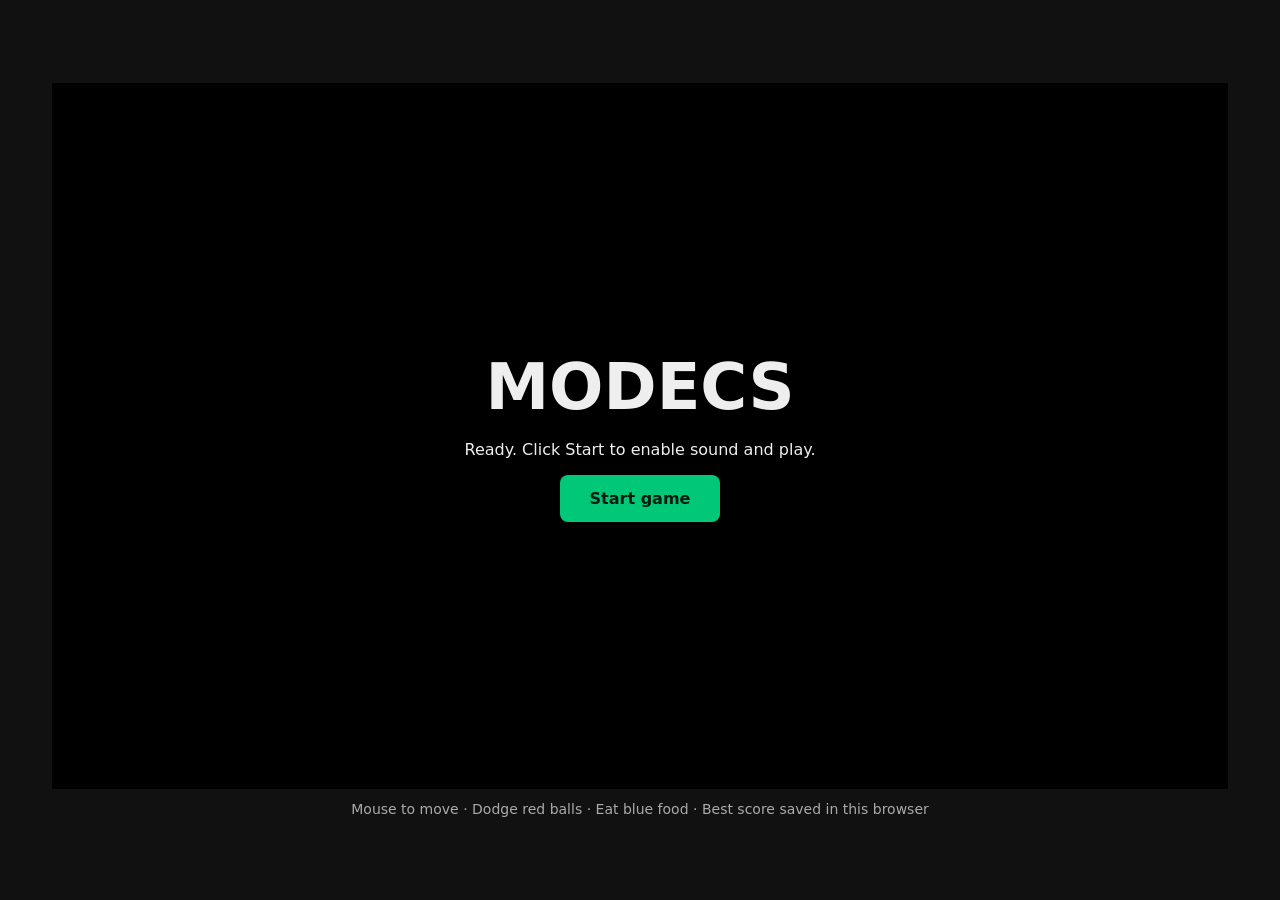
==== games/modecs/index.html @ b4f637e8 "modecs update" ====
<!doctypehtml><html lang=en><head><meta charset=utf-8><meta content="width=device-width,initial-scale=1"name=viewport><meta content="Dodge red balls and eat blue food in MODECS."name=description><title>MODECS</title><link href=data:, rel=icon><style>*{box-sizing:border-box}body{margin:0;min-height:100vh;background:#111;color:#eee;font-family:system-ui,sans-serif;display:grid;place-items:center}main{width:min(1200px,100%);padding:12px;text-align:center}.screen{position:relative;background:#000;aspect-ratio:5/3}canvas{display:block;width:100%;height:100%;outline:0}#welcome{position:absolute;inset:0;display:grid;place-content:center;gap:16px;padding:24px;background:#000}#welcome[hidden]{display:none}h1{margin:0;font-size:clamp(32px, 6vw, 64px)}p{margin:0}button{justify-self:center;padding:14px 30px;font:inherit;font-weight:700;background:#00c878;color:#001b10;border:0;border-radius:8px;cursor:pointer}button:disabled{opacity:.5;cursor:wait}.note{margin-top:12px;font-size:14px;color:#aaa}body.embedded{min-height:0;display:block}body.embedded main{width:100%;padding:0}body.embedded .note{display:none}</style></head><body><main><div class=screen><canvas aria-label="MODECS game"height=720 id=canvas oncontextmenu=event.preventDefault() tabindex=0 width=1200></canvas><div id=welcome><h1>MODECS</h1><p id=status role=status>Loading game…</p><button disabled id=start type=button>Start game</button></div></div><p class=note>Mouse to move · Dodge red balls · Eat blue food · Best score saved in this browser</p></main><script src=odin.js></script><script>new URLSearchParams(location.search).has("embed")&&document.body.classList.add("embedded");const canvas=document.getElementById("canvas"),startButton=document.getElementById("start"),status=document.getElementById("status"),welcome=document.getElementById("welcome"),memoryInterface=new odin.WasmMemoryInterface;memoryInterface.setIntSize(4);const odinImports=odin.setupDefaultImports(memoryInterface);let gameExports;function showError(t){console.error(t),welcome.hidden=!1,startButton.hidden=!0,status.textContent="The game could not start. Please reload the page."}var Module={canvas:canvas,print:t=>console.log(t),printErr:t=>console.error(t),onAbort:showError,instantiateWasm:function(t,e){const n={...odinImports,...t};return fetch("index.wasm").then(t=>{if(!t.ok)throw new Error("Could not download the game.");return t.arrayBuffer()}).then(t=>WebAssembly.instantiate(t,n)).then(t=>{gameExports=t.instance.exports,memoryInterface.setExports(gameExports),memoryInterface.setMemory(gameExports.memory),e(t.instance)}).catch(showError),{}},onRuntimeInitialized:function(){gameExports._start(),status.textContent="Ready. Click Start to enable sound and play.",startButton.disabled=!1,startButton.addEventListener("click",function(){startButton.disabled=!0;try{gameExports.WebStart(),welcome.hidden=!0,canvas.focus(),requestAnimationFrame(function t(){try{document.hidden||gameExports.WebFrame(),requestAnimationFrame(t)}catch(t){showError(t)}})}catch(t){showError(t)}},{once:!0})}}</script><script src=index.js async></script></body></html>
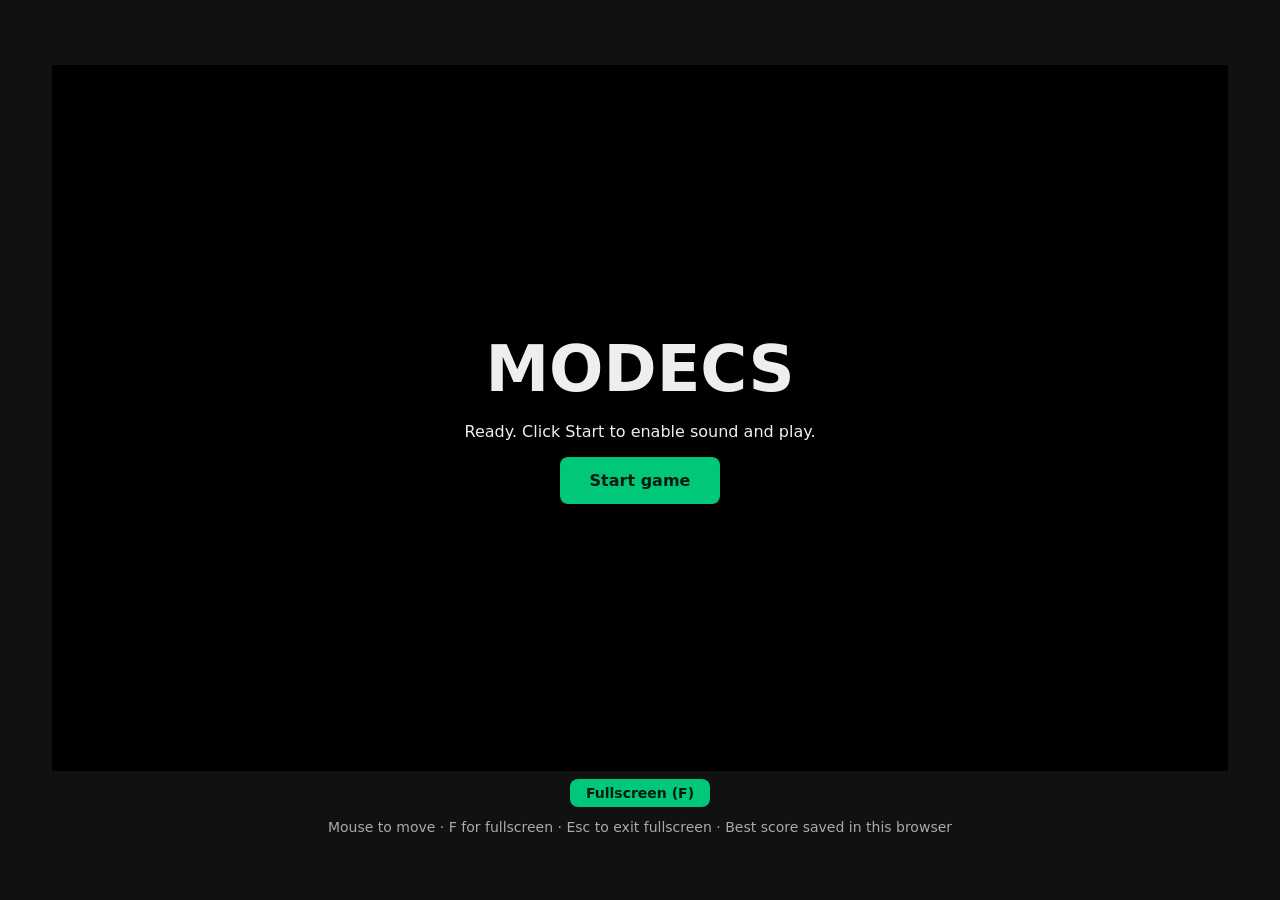
==== commit c91b7521: "fullscreen, timings, balance" ====
--- a/games/modecs/index.html
+++ b/games/modecs/index.html
@@ -1 +1 @@
-<!doctypehtml><html lang=en><head><meta charset=utf-8><meta content="width=device-width,initial-scale=1"name=viewport><meta content="Dodge red balls and eat blue food in MODECS."name=description><title>MODECS</title><link href=data:, rel=icon><style>*{box-sizing:border-box}body{margin:0;min-height:100vh;background:#111;color:#eee;font-family:system-ui,sans-serif;display:grid;place-items:center}main{width:min(1200px,100%);padding:12px;text-align:center}.screen{position:relative;background:#000;aspect-ratio:5/3}canvas{display:block;width:100%;height:100%;outline:0}#welcome{position:absolute;inset:0;display:grid;place-content:center;gap:16px;padding:24px;background:#000}#welcome[hidden]{display:none}h1{margin:0;font-size:clamp(32px, 6vw, 64px)}p{margin:0}button{justify-self:center;padding:14px 30px;font:inherit;font-weight:700;background:#00c878;color:#001b10;border:0;border-radius:8px;cursor:pointer}button:disabled{opacity:.5;cursor:wait}.note{margin-top:12px;font-size:14px;color:#aaa}body.embedded{min-height:0;display:block}body.embedded main{width:100%;padding:0}body.embedded .note{display:none}</style></head><body><main><div class=screen><canvas aria-label="MODECS game"height=720 id=canvas oncontextmenu=event.preventDefault() tabindex=0 width=1200></canvas><div id=welcome><h1>MODECS</h1><p id=status role=status>Loading game…</p><button disabled id=start type=button>Start game</button></div></div><p class=note>Mouse to move · Dodge red balls · Eat blue food · Best score saved in this browser</p></main><script src=odin.js></script><script>new URLSearchParams(location.search).has("embed")&&document.body.classList.add("embedded");const canvas=document.getElementById("canvas"),startButton=document.getElementById("start"),status=document.getElementById("status"),welcome=document.getElementById("welcome"),memoryInterface=new odin.WasmMemoryInterface;memoryInterface.setIntSize(4);const odinImports=odin.setupDefaultImports(memoryInterface);let gameExports;function showError(t){console.error(t),welcome.hidden=!1,startButton.hidden=!0,status.textContent="The game could not start. Please reload the page."}var Module={canvas:canvas,print:t=>console.log(t),printErr:t=>console.error(t),onAbort:showError,instantiateWasm:function(t,e){const n={...odinImports,...t};return fetch("index.wasm").then(t=>{if(!t.ok)throw new Error("Could not download the game.");return t.arrayBuffer()}).then(t=>WebAssembly.instantiate(t,n)).then(t=>{gameExports=t.instance.exports,memoryInterface.setExports(gameExports),memoryInterface.setMemory(gameExports.memory),e(t.instance)}).catch(showError),{}},onRuntimeInitialized:function(){gameExports._start(),status.textContent="Ready. Click Start to enable sound and play.",startButton.disabled=!1,startButton.addEventListener("click",function(){startButton.disabled=!0;try{gameExports.WebStart(),welcome.hidden=!0,canvas.focus(),requestAnimationFrame(function t(){try{document.hidden||gameExports.WebFrame(),requestAnimationFrame(t)}catch(t){showError(t)}})}catch(t){showError(t)}},{once:!0})}}</script><script src=index.js async></script></body></html>+<!doctypehtml><html lang=en><head><meta charset=utf-8><meta content="width=device-width,initial-scale=1"name=viewport><meta content="Dodge red balls and eat blue food in MODECS."name=description><title>MODECS</title><link href=data:, rel=icon><style>*{box-sizing:border-box}body{margin:0;min-height:100vh;background:#111;color:#eee;font-family:system-ui,sans-serif;display:grid;place-items:center}main{width:min(1200px,100%);padding:12px;text-align:center}.screen{position:relative;background:#000;aspect-ratio:5/3}canvas{display:block;width:100%;height:100%;outline:0}#welcome{position:absolute;inset:0;display:grid;place-content:center;gap:16px;padding:24px;background:#000}#welcome[hidden]{display:none}h1{margin:0;font-size:clamp(32px, 6vw, 64px)}p{margin:0}button{justify-self:center;padding:14px 30px;font:inherit;font-weight:700;background:#00c878;color:#001b10;border:0;border-radius:8px;cursor:pointer}button:disabled{opacity:.5;cursor:wait}.note{margin-top:12px;font-size:14px;color:#aaa}.controls{margin-top:8px}.controls button{padding:6px 16px;font-size:14px}.screen:fullscreen{width:100vw;height:100vh;display:grid;place-items:center;aspect-ratio:auto}.screen:fullscreen canvas{width:min(100vw,calc(100vh * 5 / 3));height:min(100vh,calc(100vw * 3 / 5))}body.embedded{min-height:0;display:block}body.embedded main{width:100%;padding:0}body.embedded .note{display:none}body.embedded .screen{width:min(100%,calc((100vh - 44px) * 5 / 3));margin-inline:auto}body.embedded .screen:fullscreen{width:100vw}</style></head><body><main><div class=screen><canvas aria-label="MODECS game"height=720 id=canvas oncontextmenu=event.preventDefault() tabindex=0 width=1200></canvas><div id=welcome><h1>MODECS</h1><p id=status role=status>Loading game…</p><button id=start type=button disabled>Start game</button></div></div><div class=controls><button id=fullscreen type=button>Fullscreen (F)</button></div><p class=note>Mouse to move · F for fullscreen · Esc to exit fullscreen · Best score saved in this browser</p></main><script src=odin.js></script><script>new URLSearchParams(location.search).has("embed")&&document.body.classList.add("embedded");const canvas=document.getElementById("canvas"),startButton=document.getElementById("start"),status=document.getElementById("status"),welcome=document.getElementById("welcome"),gameScreen=document.querySelector(".screen"),fullscreenButton=document.getElementById("fullscreen");async function toggleGameFullscreen(){try{document.fullscreenElement?await document.exitFullscreen():await gameScreen.requestFullscreen(),canvas.focus()}catch(e){console.error(e),fullscreenButton.textContent="Fullscreen unavailable"}}fullscreenButton.addEventListener("click",toggleGameFullscreen),document.addEventListener("keydown",function(e){"KeyF"!==e.code||e.repeat||e.ctrlKey||e.altKey||e.metaKey||(e.preventDefault(),toggleGameFullscreen())});const memoryInterface=new odin.WasmMemoryInterface;memoryInterface.setIntSize(4);const odinImports=odin.setupDefaultImports(memoryInterface);let gameExports;function showError(e){console.error(e),welcome.hidden=!1,startButton.hidden=!0,status.textContent="The game could not start. Please reload the page."}var Module={canvas:canvas,print:e=>console.log(e),printErr:e=>console.error(e),onAbort:showError,instantiateWasm:function(e,t){const n={...odinImports,...e};return fetch("index.wasm").then(e=>{if(!e.ok)throw new Error("Could not download the game.");return e.arrayBuffer()}).then(e=>WebAssembly.instantiate(e,n)).then(e=>{gameExports=e.instance.exports,memoryInterface.setExports(gameExports),memoryInterface.setMemory(gameExports.memory),t(e.instance)}).catch(showError),{}},onRuntimeInitialized:function(){gameExports._start(),status.textContent="Ready. Click Start to enable sound and play.",startButton.disabled=!1,startButton.addEventListener("click",function(){startButton.disabled=!0;try{gameExports.WebStart(),welcome.hidden=!0,canvas.focus(),requestAnimationFrame(function e(){try{document.hidden||gameExports.WebFrame(),requestAnimationFrame(e)}catch(e){showError(e)}})}catch(e){showError(e)}},{once:!0})}}</script><script src=index.js async></script></body></html>
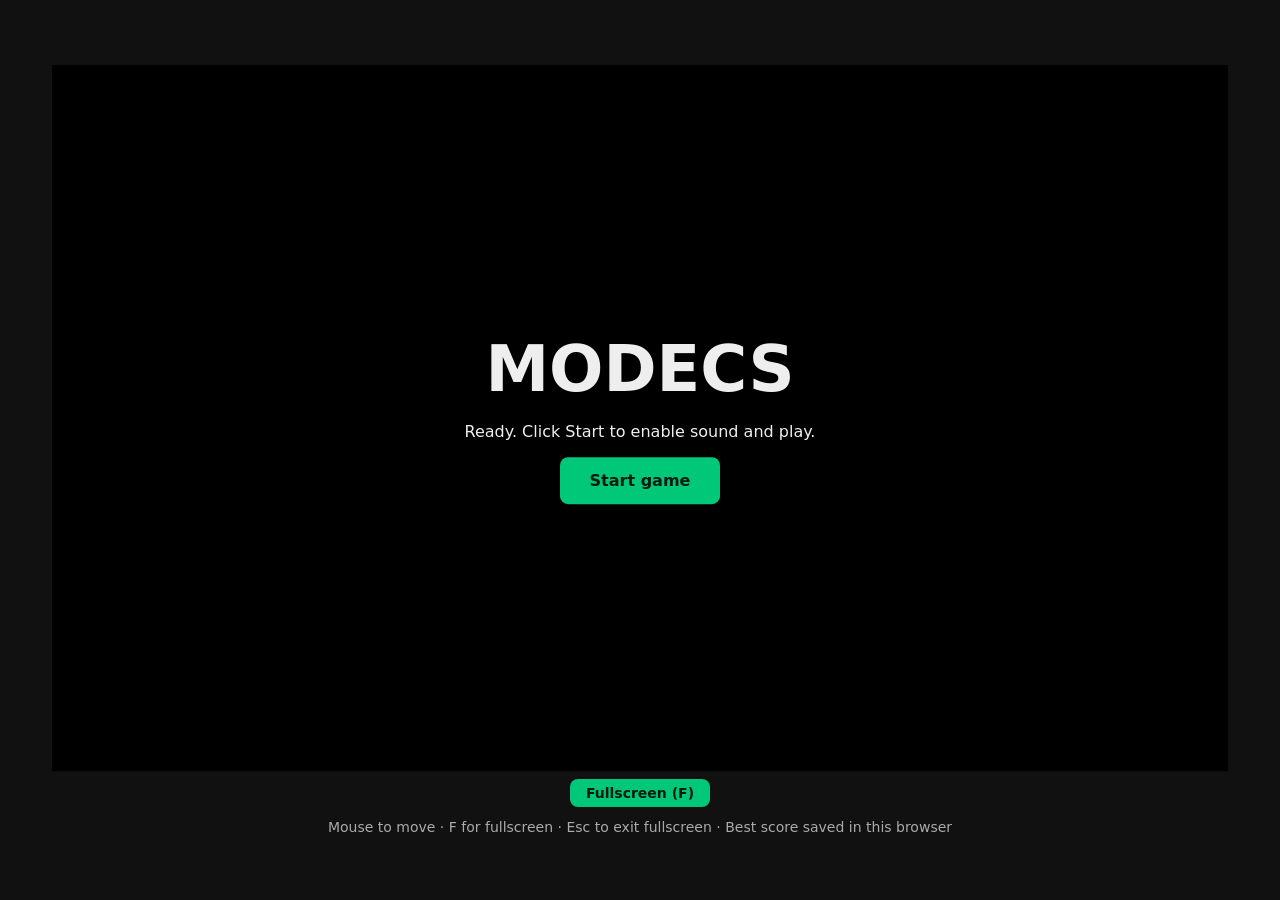
==== commit 6b003df7: "fulscreen bug fix attempt 2" ====
--- a/games/modecs/index.html
+++ b/games/modecs/index.html
@@ -1 +1 @@
-<!doctypehtml><html lang=en><head><meta charset=utf-8><meta content="width=device-width,initial-scale=1"name=viewport><meta content="Dodge red balls and eat blue food in MODECS."name=description><title>MODECS</title><link href=data:, rel=icon><style>*{box-sizing:border-box}body{margin:0;min-height:100vh;background:#111;color:#eee;font-family:system-ui,sans-serif;display:grid;place-items:center}main{width:min(1200px,100%);padding:12px;text-align:center}.screen{position:relative;background:#000;aspect-ratio:5/3}canvas{display:block;width:100%;height:100%;outline:0}#welcome{position:absolute;inset:0;display:grid;place-content:center;gap:16px;padding:24px;background:#000}#welcome[hidden]{display:none}h1{margin:0;font-size:clamp(32px, 6vw, 64px)}p{margin:0}button{justify-self:center;padding:14px 30px;font:inherit;font-weight:700;background:#00c878;color:#001b10;border:0;border-radius:8px;cursor:pointer}button:disabled{opacity:.5;cursor:wait}.note{margin-top:12px;font-size:14px;color:#aaa}.controls{margin-top:8px}.controls button{padding:6px 16px;font-size:14px}.screen:fullscreen{width:100vw;height:100vh;display:grid;place-items:center;aspect-ratio:auto}.screen:fullscreen canvas{width:min(100vw,calc(100vh * 5 / 3));height:min(100vh,calc(100vw * 3 / 5))}body.embedded{min-height:0;display:block}body.embedded main{width:100%;padding:0}body.embedded .note{display:none}body.embedded .screen{width:min(100%,calc((100vh - 44px) * 5 / 3));margin-inline:auto}body.embedded .screen:fullscreen{width:100vw}</style></head><body><main><div class=screen><canvas aria-label="MODECS game"height=720 id=canvas oncontextmenu=event.preventDefault() tabindex=0 width=1200></canvas><div id=welcome><h1>MODECS</h1><p id=status role=status>Loading game…</p><button id=start type=button disabled>Start game</button></div></div><div class=controls><button id=fullscreen type=button>Fullscreen (F)</button></div><p class=note>Mouse to move · F for fullscreen · Esc to exit fullscreen · Best score saved in this browser</p></main><script src=odin.js></script><script>new URLSearchParams(location.search).has("embed")&&document.body.classList.add("embedded");const canvas=document.getElementById("canvas"),startButton=document.getElementById("start"),status=document.getElementById("status"),welcome=document.getElementById("welcome"),gameScreen=document.querySelector(".screen"),fullscreenButton=document.getElementById("fullscreen");async function toggleGameFullscreen(){try{document.fullscreenElement?await document.exitFullscreen():await gameScreen.requestFullscreen(),canvas.focus()}catch(e){console.error(e),fullscreenButton.textContent="Fullscreen unavailable"}}fullscreenButton.addEventListener("click",toggleGameFullscreen),document.addEventListener("keydown",function(e){"KeyF"!==e.code||e.repeat||e.ctrlKey||e.altKey||e.metaKey||(e.preventDefault(),toggleGameFullscreen())});const memoryInterface=new odin.WasmMemoryInterface;memoryInterface.setIntSize(4);const odinImports=odin.setupDefaultImports(memoryInterface);let gameExports;function showError(e){console.error(e),welcome.hidden=!1,startButton.hidden=!0,status.textContent="The game could not start. Please reload the page."}var Module={canvas:canvas,print:e=>console.log(e),printErr:e=>console.error(e),onAbort:showError,instantiateWasm:function(e,t){const n={...odinImports,...e};return fetch("index.wasm").then(e=>{if(!e.ok)throw new Error("Could not download the game.");return e.arrayBuffer()}).then(e=>WebAssembly.instantiate(e,n)).then(e=>{gameExports=e.instance.exports,memoryInterface.setExports(gameExports),memoryInterface.setMemory(gameExports.memory),t(e.instance)}).catch(showError),{}},onRuntimeInitialized:function(){gameExports._start(),status.textContent="Ready. Click Start to enable sound and play.",startButton.disabled=!1,startButton.addEventListener("click",function(){startButton.disabled=!0;try{gameExports.WebStart(),welcome.hidden=!0,canvas.focus(),requestAnimationFrame(function e(){try{document.hidden||gameExports.WebFrame(),requestAnimationFrame(e)}catch(e){showError(e)}})}catch(e){showError(e)}},{once:!0})}}</script><script src=index.js async></script></body></html>+<!doctypehtml><html lang=en><head><meta charset=utf-8><meta content="width=device-width,initial-scale=1"name=viewport><meta content="Dodge red balls and eat blue food in MODECS."name=description><title>MODECS</title><link href=data:, rel=icon><style>*{box-sizing:border-box}body{margin:0;min-height:100vh;background:#111;color:#eee;font-family:system-ui,sans-serif;display:grid;place-items:center}main{width:min(1200px,100%);padding:12px;text-align:center}.screen{position:relative;background:#000;aspect-ratio:5/3}.canvas-frame{position:absolute;left:50%;top:50%;transform:translate(-50%,-50%);width:100%;height:100%}canvas{display:block;width:100%;height:100%;outline:0}#welcome{position:absolute;inset:0;display:grid;place-content:center;gap:16px;padding:24px;background:#000}#welcome[hidden]{display:none}h1{margin:0;font-size:clamp(32px, 6vw, 64px)}p{margin:0}button{justify-self:center;padding:14px 30px;font:inherit;font-weight:700;background:#00c878;color:#001b10;border:0;border-radius:8px;cursor:pointer}button:disabled{opacity:.5;cursor:wait}.note{margin-top:12px;font-size:14px;color:#aaa}.controls{margin-top:8px}.controls button{padding:6px 16px;font-size:14px}.screen:fullscreen{position:fixed;inset:0;width:100vw;height:100vh;height:100dvh;margin:0;padding:0;overflow:hidden;aspect-ratio:auto}body.embedded{min-height:0;display:block}body.embedded main{width:100%;padding:0}body.embedded .note{display:none}body.embedded .screen{width:min(100%,calc((100vh - 44px) * 5 / 3));margin-inline:auto}body.embedded .screen:fullscreen{width:100vw}</style></head><body><main><div class=screen><div class=canvas-frame><canvas aria-label="MODECS game"height=720 id=canvas oncontextmenu=event.preventDefault() tabindex=0 width=1200></canvas><div id=welcome><h1>MODECS</h1><p id=status role=status>Loading game…</p><button id=start type=button disabled>Start game</button></div></div></div><div class=controls><button id=fullscreen type=button>Fullscreen (F)</button></div><p class=note>Mouse to move · F for fullscreen · Esc to exit fullscreen · Best score saved in this browser</p></main><script src=odin.js></script><script>new URLSearchParams(location.search).has("embed")&&document.body.classList.add("embedded");const canvas=document.getElementById("canvas"),startButton=document.getElementById("start"),status=document.getElementById("status"),welcome=document.getElementById("welcome"),gameScreen=document.querySelector(".screen"),canvasFrame=document.querySelector(".canvas-frame"),fullscreenButton=document.getElementById("fullscreen");function fitGameCanvas(){const e=gameScreen.getBoundingClientRect(),t=Math.min(e.width/canvas.width,e.height/canvas.height);canvasFrame.style.width=canvas.width*t+"px",canvasFrame.style.height=canvas.height*t+"px"}async function toggleGameFullscreen(){try{document.fullscreenElement?await document.exitFullscreen():await gameScreen.requestFullscreen(),fitGameCanvas(),canvas.focus()}catch(e){console.error(e),fullscreenButton.textContent="Fullscreen unavailable"}}new ResizeObserver(fitGameCanvas).observe(gameScreen),document.addEventListener("fullscreenchange",function(){fitGameCanvas(),requestAnimationFrame(fitGameCanvas)}),window.addEventListener("resize",fitGameCanvas),fitGameCanvas(),fullscreenButton.addEventListener("click",toggleGameFullscreen),document.addEventListener("keydown",function(e){"KeyF"!==e.code||e.repeat||e.ctrlKey||e.altKey||e.metaKey||(e.preventDefault(),toggleGameFullscreen())});const memoryInterface=new odin.WasmMemoryInterface;memoryInterface.setIntSize(4);const odinImports=odin.setupDefaultImports(memoryInterface);let gameExports;function showError(e){console.error(e),welcome.hidden=!1,startButton.hidden=!0,status.textContent="The game could not start. Please reload the page."}var Module={canvas:canvas,print:e=>console.log(e),printErr:e=>console.error(e),onAbort:showError,instantiateWasm:function(e,t){const n={...odinImports,...e};return fetch("index.wasm").then(e=>{if(!e.ok)throw new Error("Could not download the game.");return e.arrayBuffer()}).then(e=>WebAssembly.instantiate(e,n)).then(e=>{gameExports=e.instance.exports,memoryInterface.setExports(gameExports),memoryInterface.setMemory(gameExports.memory),t(e.instance)}).catch(showError),{}},onRuntimeInitialized:function(){gameExports._start(),status.textContent="Ready. Click Start to enable sound and play.",startButton.disabled=!1,startButton.addEventListener("click",function(){startButton.disabled=!0;try{gameExports.WebStart(),fitGameCanvas(),welcome.hidden=!0,canvas.focus(),requestAnimationFrame(function e(){try{document.hidden||gameExports.WebFrame(),requestAnimationFrame(e)}catch(e){showError(e)}})}catch(e){showError(e)}},{once:!0})}}</script><script src=index.js async></script></body></html>
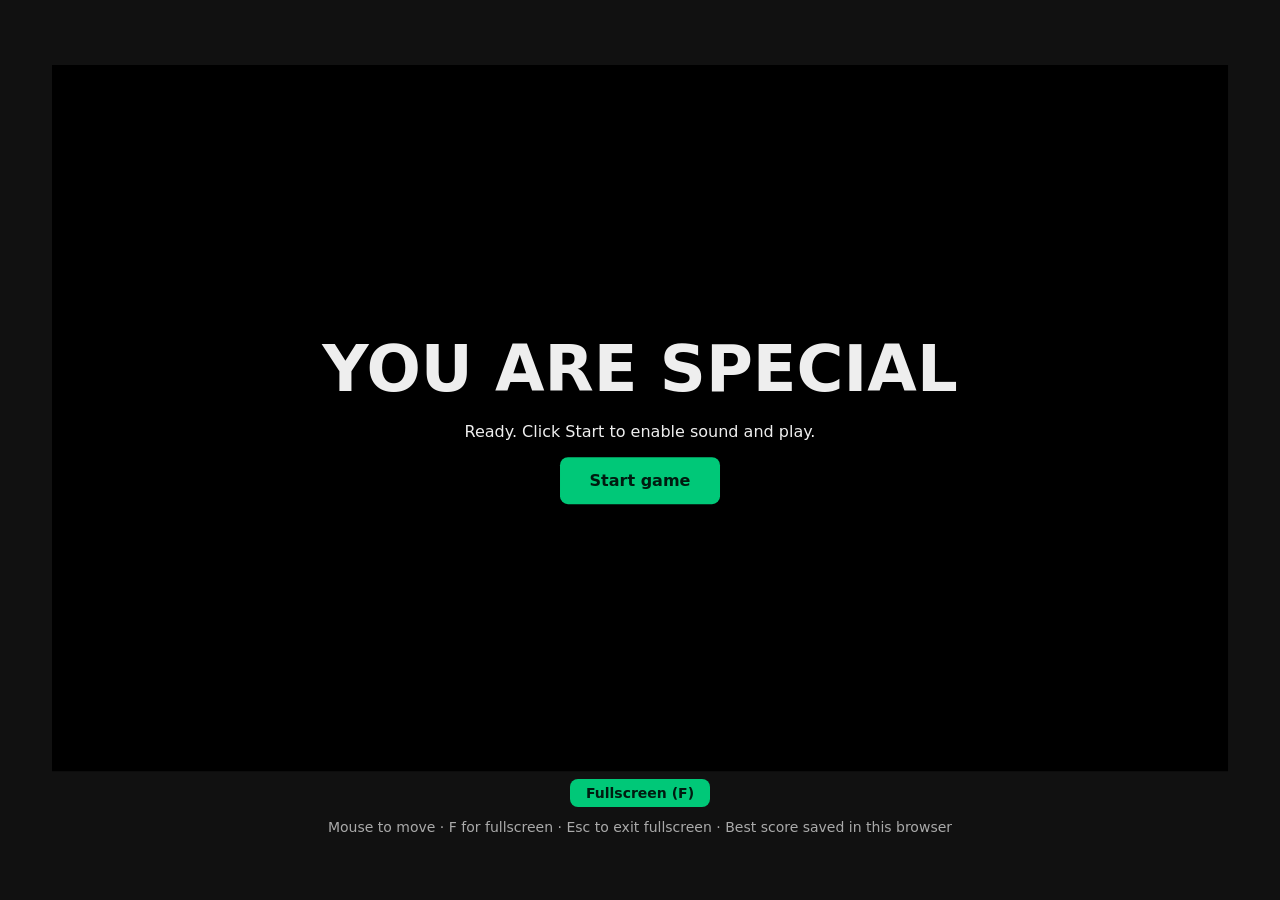
==== commit aba4d69b: "ending sequence" ====
--- a/games/modecs/index.html
+++ b/games/modecs/index.html
@@ -1 +1 @@
-<!doctypehtml><html lang=en><head><meta charset=utf-8><meta content="width=device-width,initial-scale=1"name=viewport><meta content="Dodge red balls and eat blue food in MODECS."name=description><title>MODECS</title><link href=data:, rel=icon><style>*{box-sizing:border-box}body{margin:0;min-height:100vh;background:#111;color:#eee;font-family:system-ui,sans-serif;display:grid;place-items:center}main{width:min(1200px,100%);padding:12px;text-align:center}.screen{position:relative;background:#000;aspect-ratio:5/3}.canvas-frame{position:absolute;left:50%;top:50%;transform:translate(-50%,-50%);width:100%;height:100%}canvas{display:block;width:100%;height:100%;outline:0}#welcome{position:absolute;inset:0;display:grid;place-content:center;gap:16px;padding:24px;background:#000}#welcome[hidden]{display:none}h1{margin:0;font-size:clamp(32px, 6vw, 64px)}p{margin:0}button{justify-self:center;padding:14px 30px;font:inherit;font-weight:700;background:#00c878;color:#001b10;border:0;border-radius:8px;cursor:pointer}button:disabled{opacity:.5;cursor:wait}.note{margin-top:12px;font-size:14px;color:#aaa}.controls{margin-top:8px}.controls button{padding:6px 16px;font-size:14px}.screen:fullscreen{position:fixed;inset:0;width:100vw;height:100vh;height:100dvh;margin:0;padding:0;overflow:hidden;aspect-ratio:auto}body.embedded{min-height:0;display:block}body.embedded main{width:100%;padding:0}body.embedded .note{display:none}body.embedded .screen{width:min(100%,calc((100vh - 44px) * 5 / 3));margin-inline:auto}body.embedded .screen:fullscreen{width:100vw}</style></head><body><main><div class=screen><div class=canvas-frame><canvas aria-label="MODECS game"height=720 id=canvas oncontextmenu=event.preventDefault() tabindex=0 width=1200></canvas><div id=welcome><h1>MODECS</h1><p id=status role=status>Loading game…</p><button id=start type=button disabled>Start game</button></div></div></div><div class=controls><button id=fullscreen type=button>Fullscreen (F)</button></div><p class=note>Mouse to move · F for fullscreen · Esc to exit fullscreen · Best score saved in this browser</p></main><script src=odin.js></script><script>new URLSearchParams(location.search).has("embed")&&document.body.classList.add("embedded");const canvas=document.getElementById("canvas"),startButton=document.getElementById("start"),status=document.getElementById("status"),welcome=document.getElementById("welcome"),gameScreen=document.querySelector(".screen"),canvasFrame=document.querySelector(".canvas-frame"),fullscreenButton=document.getElementById("fullscreen");function fitGameCanvas(){const e=gameScreen.getBoundingClientRect(),t=Math.min(e.width/canvas.width,e.height/canvas.height);canvasFrame.style.width=canvas.width*t+"px",canvasFrame.style.height=canvas.height*t+"px"}async function toggleGameFullscreen(){try{document.fullscreenElement?await document.exitFullscreen():await gameScreen.requestFullscreen(),fitGameCanvas(),canvas.focus()}catch(e){console.error(e),fullscreenButton.textContent="Fullscreen unavailable"}}new ResizeObserver(fitGameCanvas).observe(gameScreen),document.addEventListener("fullscreenchange",function(){fitGameCanvas(),requestAnimationFrame(fitGameCanvas)}),window.addEventListener("resize",fitGameCanvas),fitGameCanvas(),fullscreenButton.addEventListener("click",toggleGameFullscreen),document.addEventListener("keydown",function(e){"KeyF"!==e.code||e.repeat||e.ctrlKey||e.altKey||e.metaKey||(e.preventDefault(),toggleGameFullscreen())});const memoryInterface=new odin.WasmMemoryInterface;memoryInterface.setIntSize(4);const odinImports=odin.setupDefaultImports(memoryInterface);let gameExports;function showError(e){console.error(e),welcome.hidden=!1,startButton.hidden=!0,status.textContent="The game could not start. Please reload the page."}var Module={canvas:canvas,print:e=>console.log(e),printErr:e=>console.error(e),onAbort:showError,instantiateWasm:function(e,t){const n={...odinImports,...e};return fetch("index.wasm").then(e=>{if(!e.ok)throw new Error("Could not download the game.");return e.arrayBuffer()}).then(e=>WebAssembly.instantiate(e,n)).then(e=>{gameExports=e.instance.exports,memoryInterface.setExports(gameExports),memoryInterface.setMemory(gameExports.memory),t(e.instance)}).catch(showError),{}},onRuntimeInitialized:function(){gameExports._start(),status.textContent="Ready. Click Start to enable sound and play.",startButton.disabled=!1,startButton.addEventListener("click",function(){startButton.disabled=!0;try{gameExports.WebStart(),fitGameCanvas(),welcome.hidden=!0,canvas.focus(),requestAnimationFrame(function e(){try{document.hidden||gameExports.WebFrame(),requestAnimationFrame(e)}catch(e){showError(e)}})}catch(e){showError(e)}},{once:!0})}}</script><script src=index.js async></script></body></html>+<!doctypehtml><html lang=en><head><meta charset=utf-8><meta content="width=device-width,initial-scale=1"name=viewport><meta content="Dodge red balls and eat blue food in MODECS."name=description><title>YOU ARE SPECIAL</title><link href=data:, rel=icon><style>*{box-sizing:border-box}body{margin:0;min-height:100vh;background:#111;color:#eee;font-family:system-ui,sans-serif;display:grid;place-items:center}main{width:min(1200px,100%);padding:12px;text-align:center}.screen{position:relative;background:#000;aspect-ratio:5/3}.canvas-frame{position:absolute;left:50%;top:50%;transform:translate(-50%,-50%);width:100%;height:100%}canvas{display:block;width:100%;height:100%;outline:0}#welcome{position:absolute;inset:0;display:grid;place-content:center;gap:16px;padding:24px;background:#000}#welcome[hidden]{display:none}h1{margin:0;font-size:clamp(32px, 6vw, 64px)}p{margin:0}button{justify-self:center;padding:14px 30px;font:inherit;font-weight:700;background:#00c878;color:#001b10;border:0;border-radius:8px;cursor:pointer}button:disabled{opacity:.5;cursor:wait}.note{margin-top:12px;font-size:14px;color:#aaa}.controls{margin-top:8px}.controls button{padding:6px 16px;font-size:14px}.screen:fullscreen{position:fixed;inset:0;width:100vw;height:100vh;height:100dvh;margin:0;padding:0;overflow:hidden;aspect-ratio:auto}body.embedded{min-height:0;display:block}body.embedded main{width:100%;padding:0}body.embedded .note{display:none}body.embedded .screen{width:min(100%,calc((100vh - 44px) * 5 / 3));margin-inline:auto}body.embedded .screen:fullscreen{width:100vw}</style></head><body><main><div class=screen><div class=canvas-frame><canvas aria-label="MODECS game"height=720 id=canvas oncontextmenu=event.preventDefault() tabindex=0 width=1200></canvas><div id=welcome><h1>YOU ARE SPECIAL</h1><p id=status role=status>Loading game…</p><button id=start type=button disabled>Start game</button></div></div></div><div class=controls><button id=fullscreen type=button>Fullscreen (F)</button></div><p class=note>Mouse to move · F for fullscreen · Esc to exit fullscreen · Best score saved in this browser</p></main><script src=odin.js></script><script>new URLSearchParams(location.search).has("embed")&&document.body.classList.add("embedded");const canvas=document.getElementById("canvas"),startButton=document.getElementById("start"),status=document.getElementById("status"),welcome=document.getElementById("welcome"),gameScreen=document.querySelector(".screen"),canvasFrame=document.querySelector(".canvas-frame"),fullscreenButton=document.getElementById("fullscreen");function fitGameCanvas(){const e=gameScreen.getBoundingClientRect(),t=Math.min(e.width/1200,e.height/720);canvasFrame.style.width=1200*t+"px",canvasFrame.style.height=720*t+"px"}async function toggleGameFullscreen(){try{document.fullscreenElement?await document.exitFullscreen():await gameScreen.requestFullscreen(),fitGameCanvas(),canvas.focus()}catch(e){console.error(e),fullscreenButton.textContent="Fullscreen unavailable"}}new ResizeObserver(fitGameCanvas).observe(gameScreen),document.addEventListener("fullscreenchange",function(){fitGameCanvas(),requestAnimationFrame(fitGameCanvas)}),window.addEventListener("resize",fitGameCanvas),fitGameCanvas(),fullscreenButton.addEventListener("click",toggleGameFullscreen),document.addEventListener("keydown",function(e){"KeyF"!==e.code||e.repeat||e.ctrlKey||e.altKey||e.metaKey||(e.preventDefault(),toggleGameFullscreen())});const memoryInterface=new odin.WasmMemoryInterface;memoryInterface.setIntSize(4);const odinImports=odin.setupDefaultImports(memoryInterface);let gameExports;function resumeGameAudio(){const e=window.miniaudio;if(e){e.unlock();for(const t of e.devices)t&&t.webaudio&&t.webaudio.resume().then(function(){canvas.dataset.audioState=t.webaudio.state}).catch(function(e){console.warn("Game audio needs another click.",e)})}}function showError(e){console.error(e),welcome.hidden=!1,startButton.hidden=!0,status.textContent="The game could not start. Please reload the page."}canvas.addEventListener("pointerdown",resumeGameAudio),canvas.addEventListener("keydown",resumeGameAudio);var Module={canvas:canvas,print:e=>console.log(e),printErr:e=>console.error(e),onAbort:showError,instantiateWasm:function(e,t){const n={...odinImports,...e};return fetch("index.wasm").then(e=>{if(!e.ok)throw new Error("Could not download the game.");return e.arrayBuffer()}).then(e=>WebAssembly.instantiate(e,n)).then(e=>{gameExports=e.instance.exports,memoryInterface.setExports(gameExports),memoryInterface.setMemory(gameExports.memory),t(e.instance)}).catch(showError),{}},onRuntimeInitialized:function(){gameExports._start(),status.textContent="Ready. Click Start to enable sound and play.",startButton.disabled=!1,startButton.addEventListener("click",function(){startButton.disabled=!0;try{gameExports.WebStart(),resumeGameAudio(),fitGameCanvas(),welcome.hidden=!0,canvas.focus(),requestAnimationFrame(function e(){try{document.hidden||gameExports.WebFrame(),requestAnimationFrame(e)}catch(e){showError(e)}})}catch(e){showError(e)}},{once:!0})}}</script><script src=index.js async></script></body></html>
